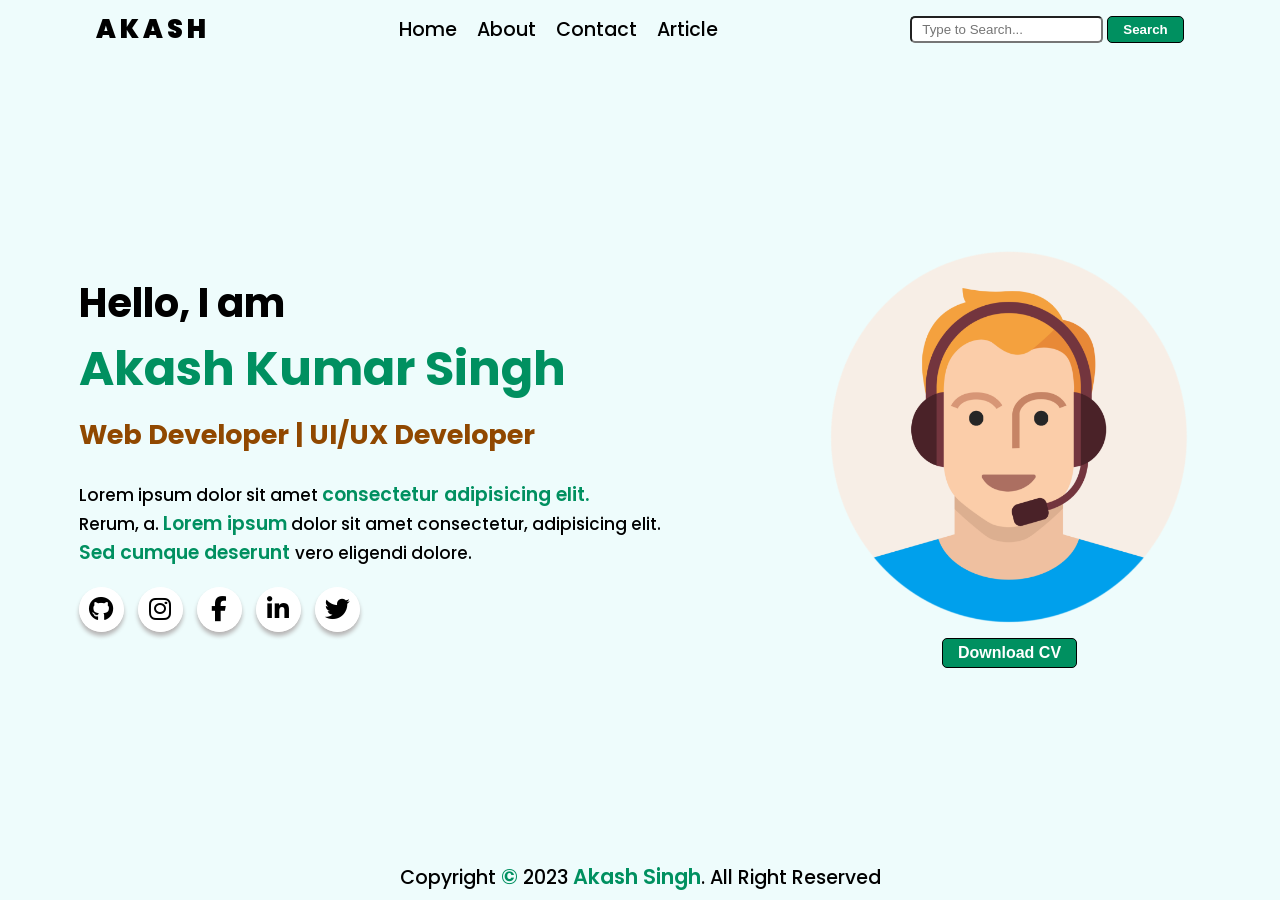
==== 2. Simple Portfolio with HTML and CSS/index.html @ 055cde73 "updated" ====
<!DOCTYPE html>
<html lang="en">

<head>
    <meta charset="UTF-8">
    <meta http-equiv="X-UA-Compatible" content="IE=edge">
    <meta name="viewport" content="width=device-width, initial-scale=1.0">
    <!-- font styles -->
    <link rel="preconnect" href="https://fonts.googleapis.com">
    <link rel="preconnect" href="https://fonts.gstatic.com" crossorigin>
    <link href="https://fonts.googleapis.com/css2?family=Poppins:wght@400&display=swap" rel="stylesheet">
    <!-- icon styles -->

    <title>Simple Portfolio</title>
    <link rel="stylesheet" href="./style.css">

    <link rel="stylesheet" href="https://cdnjs.cloudflare.com/ajax/libs/font-awesome/6.2.1/css/all.min.css"
        integrity="sha512-MV7K8+y+gLIBoVD59lQIYicR65iaqukzvf/nwasF0nqhPay5w/9lJmVM2hMDcnK1OnMGCdVK+iQrJ7lzPJQd1w=="
        crossorigin="anonymous" referrerpolicy="no-referrer" />
</head>

<body>
    <!-- HEADER FILE -->

    <header>
        <nav>
            <!-- LOGO -->
            <div class="logo">
                <span>A</span>
                <span>K</span>
                <span>A</span>
                <span>S</span>
                <span>H</span>
            </div>
            <!-- nav list -->
            <ul>
                <li><a href="#">Home</a></li>
                <li><a href="#">About</a></li>
                <li><a href="#">Contact</a></li>
                <li><a href="#">Article</a></li>
            </ul>

            <!-- search field -->
            <div class="search-field">
                <form>
                    <input type="text" placeholder="Type to Search...">
                    <button type="submit">Search</button>
                    </span>
                </form>
            </div>
        </nav>
    </header>

    <!-- hero section -->
    <section>
        <div class="hero-left">
            <h1>Hello, I am <br><span> Akash Kumar Singh </span></h1>
            <h2>Web Developer | UI/UX Developer</h2>
            <p>Lorem ipsum dolor sit amet <span> consectetur adipisicing elit.</span><br> Rerum, a. <span> Lorem
                    ipsum</span> dolor sit amet
                consectetur, adipisicing elit. <br> <span> Sed cumque deserunt </span> vero eligendi dolore.</p>

            <!-- Social Icons -->

            <div class="social">
                <div class="links">
                    <div class="icon"><a href=""><i class="fa-brands fa-github"></i></a></div><span>Github</span>
                </div>
                <div class="links">
                    <div class="icon"><a href=""><i class="fa-brands fa-instagram"></i></a></div><span>Instagram</span>
                </div>
                <div class="links">
                    <div class="icon"><a href=""><i class="fa-brands fa-facebook-f"></i></a></div><span>Facebook</span>
                </div>
                <div class="links">
                    <div class="icon"><a href=""><i class="fa-brands fa-linkedin-in"></i></a></div><span>Linkedin</span>
                </div>
                <div class="links">
                    <div class="icon"><a href=""><i class="fa-brands fa-twitter"></i></a></div><span>Twitter</span>
                </div>
            </div>
        </div>


        <div class="hero-right">
            <img src="./assets/pngwing.com (6).png" alt="">
            <button>Download CV</button>
        </div>
    </section>

    <!-- footer -->
    <footer>
        <div>
            <p> Copyright <span>&copy</span> 2023 <span> Akash Singh</span>. All Right Reserved </p>
        </div>
    </footer>
</body>

</html>
---- 2. Simple Portfolio with HTML and CSS/style.css ----
* {
    margin: 0;
    padding: 0;
    box-sizing: border-box;
    /* overflow: hidden; */

}

body {
    height: 100vh;
    width: 100vw;
    background-color: #eefcfc;
    display: flex;
    flex-direction: column;
    justify-content: space-between;
    font-family: 'Poppins', sans-serif;
}

li {
    list-style: none;
    cursor: pointer;
}

a {
    text-decoration: none;
    color: #000;
}

button {
    width: fit-content;
    color: #fff;
    padding: 5px 15px;
    cursor: pointer;
    border-radius: 5px;
    background-color: #009060;
    border: 1px solid black;
    font-weight: 600;
}

button:hover {
    background-color: #fff;
    color: #009060;
}

/* header */

header {
    padding: 10px 0;
}

nav {
    display: flex;
    width: 100%;
    align-items: center;
    justify-content: space-around;
}

/* logo */

nav .logo>span {
    font-size: 1.6rem;
    font-weight: 900;
    transition: font-size 0.3s;
}

nav .logo>span:hover {
    font-size: 1.7rem;
    color: #009060;
}

/* menu lists */

nav ul {
    display: flex;
    align-items: center;
    font-weight: 500;
    gap: 20px;
    font-size: 1.2rem;
}

nav ul li a:hover {
    color: #009060;
}

/* search field */

.search-field {
    display: flex;
    gap: 10px;
}

.search-field input {
    border-radius: 5px;
    padding: 4px 10px;
}

/* hero section */

section {
    display: flex;
    align-items: center;
    justify-content: space-around;
}

/* hero left section */

section .hero-left h1 {
    font-size: 40px;
    margin-bottom: 10px;
}

section .hero-left h1>span {
    font-size: 48px;
    color: #009060;
}

section .hero-left h2 {
    font-size: 27px;
    margin-bottom: 25px;
    color: #904800;
}

section .hero-left p {
    font-size: 17px;
    font-weight: 500;
    margin-bottom: 20px;
}

section .hero-left p>span {
    font-size: 19px;
    font-weight: 600;
    color: #009060;
}

/* hero right section */

section .hero-right {
    display: flex;
    flex-direction: column;
    align-items: center;
    gap: 10px;
}

section .hero-right>img {
    width: 24rem;
    height: 24rem;
}

section .hero-right>button {
    font-size: 1rem;
    font-weight: 600;
}

/* social links */

/* .social {
    position: fixed;
    bottom: 1rem;
    left: 1rem;
} */

.links {
    display: inline-block;
    border-radius: 45px;
    background-color: rgb(255, 255, 255);
    margin-right: 10px;
    cursor: pointer;
    height: 45px;
    width: 45px;
    transition: all 0.3s ease-out;
    overflow: hidden;
    box-shadow: 0px 4px 4px #b7b5b5;
}

.social .links:hover {
    width: 170px;
}

.social .links .icon {
    display: inline-block;
    background-color: rgb(255, 255, 255);
    height: 45px;
    width: 45px;
    text-align: center;
    border-radius: 45px;
    line-height: 45px;
    box-sizing: border-box;
    transition: all 0.3s ease-out;
}

.social .links:nth-child(1):hover .icon {
    background: #131a1a;
}

.social .links:nth-child(2):hover .icon {
    background: #ed0f55;
}

.social .links:nth-child(3):hover .icon {
    background: #2b8cf3;
}

.social .links:nth-child(4):hover .icon {
    background: #0261ba;
}

.social .links:nth-child(5):hover .icon {
    background: #00d5ff;
}


.social .links .icon i {
    font-size: 25px;
    line-height: 45px;
}

.social .links:hover .icon i {
    color: #ffffff;
}

.social .links span {
    font-size: 18px;
    padding-left: 10px;
    font-weight: 600;
    align-items: center;
}

.social .links:nth-child(1):hover span {
    color: #131a1a;
}

.social .links:nth-child(2):hover span {
    color: #ed0f55;
}

.social .links:nth-child(3):hover span {
    color: #2b8cf3;
}

.social .links:nth-child(4):hover span {
    color: #0261ba;
}

.social .links:nth-child(5):hover span {
    color: #00d5ff;
}

/* footer */

footer {
    display: flex;
    justify-content: space-around;
    padding: 8px 0;
}

footer p {
    font-size: 1.2rem;
    font-weight: 500;
}

footer p>span {
    font-size: 1.3rem;
    font-weight: 600;
    color: #009060;
}
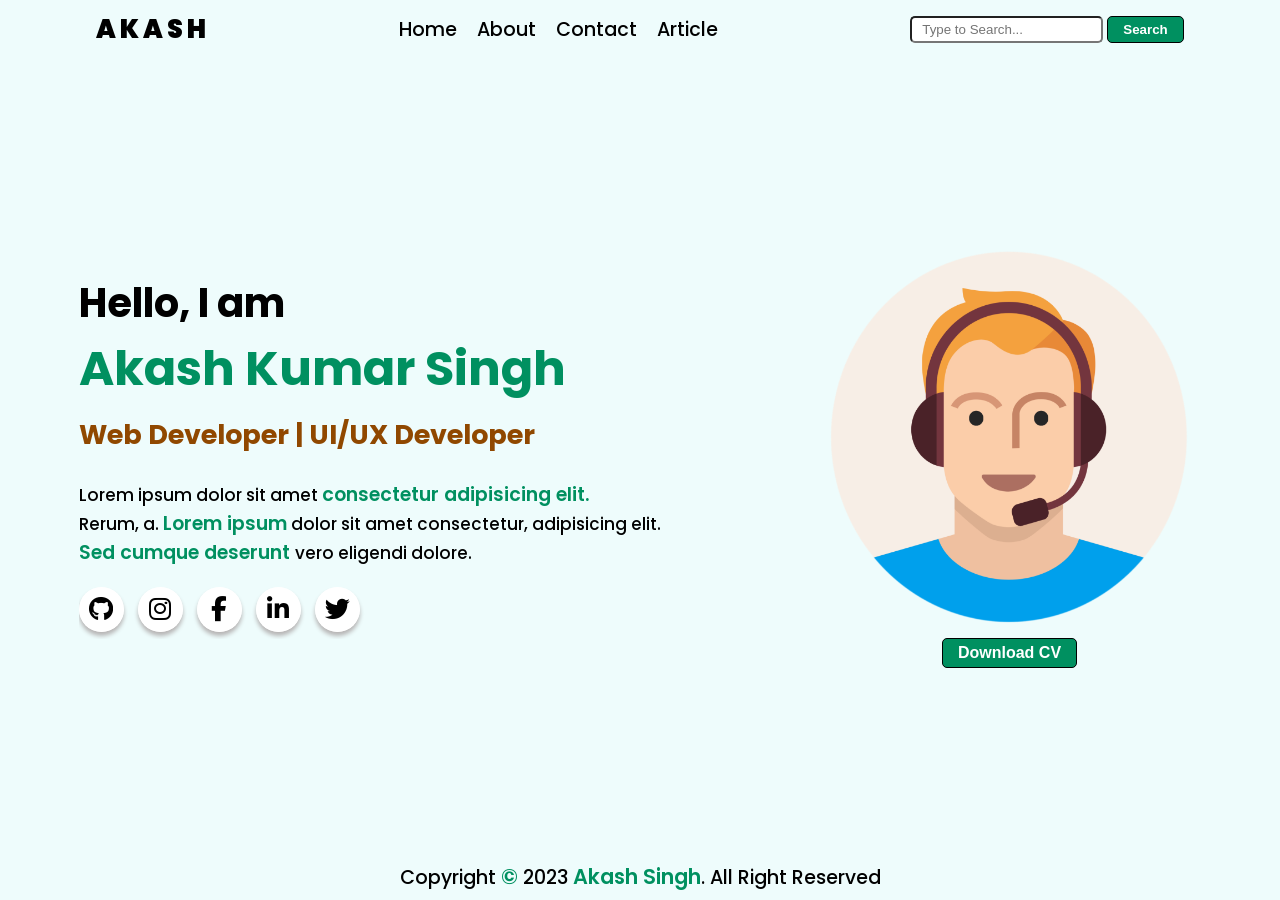
==== commit f7ca2ea8: "updated" ====
--- a/2. Simple Portfolio with HTML and CSS/index.html
+++ b/2. Simple Portfolio with HTML and CSS/index.html
@@ -64,7 +64,8 @@
 
             <div class="social">
                 <div class="links">
-                    <div class="icon"><a href=""><i class="fa-brands fa-github"></i></a></div><span>Github</span>
+                    <div class="icon"><a href="https://github.com/webakash1806"><i class="fa-brands fa-github"></i></a>
+                    </div><span>Github</span>
                 </div>
                 <div class="links">
                     <div class="icon"><a href=""><i class="fa-brands fa-instagram"></i></a></div><span>Instagram</span>
--- a/2. Simple Portfolio with HTML and CSS/style.css
+++ b/2. Simple Portfolio with HTML and CSS/style.css
@@ -2,7 +2,7 @@
     margin: 0;
     padding: 0;
     box-sizing: border-box;
-    /* overflow: hidden; */
+    overflow: hidden;
 
 }
 
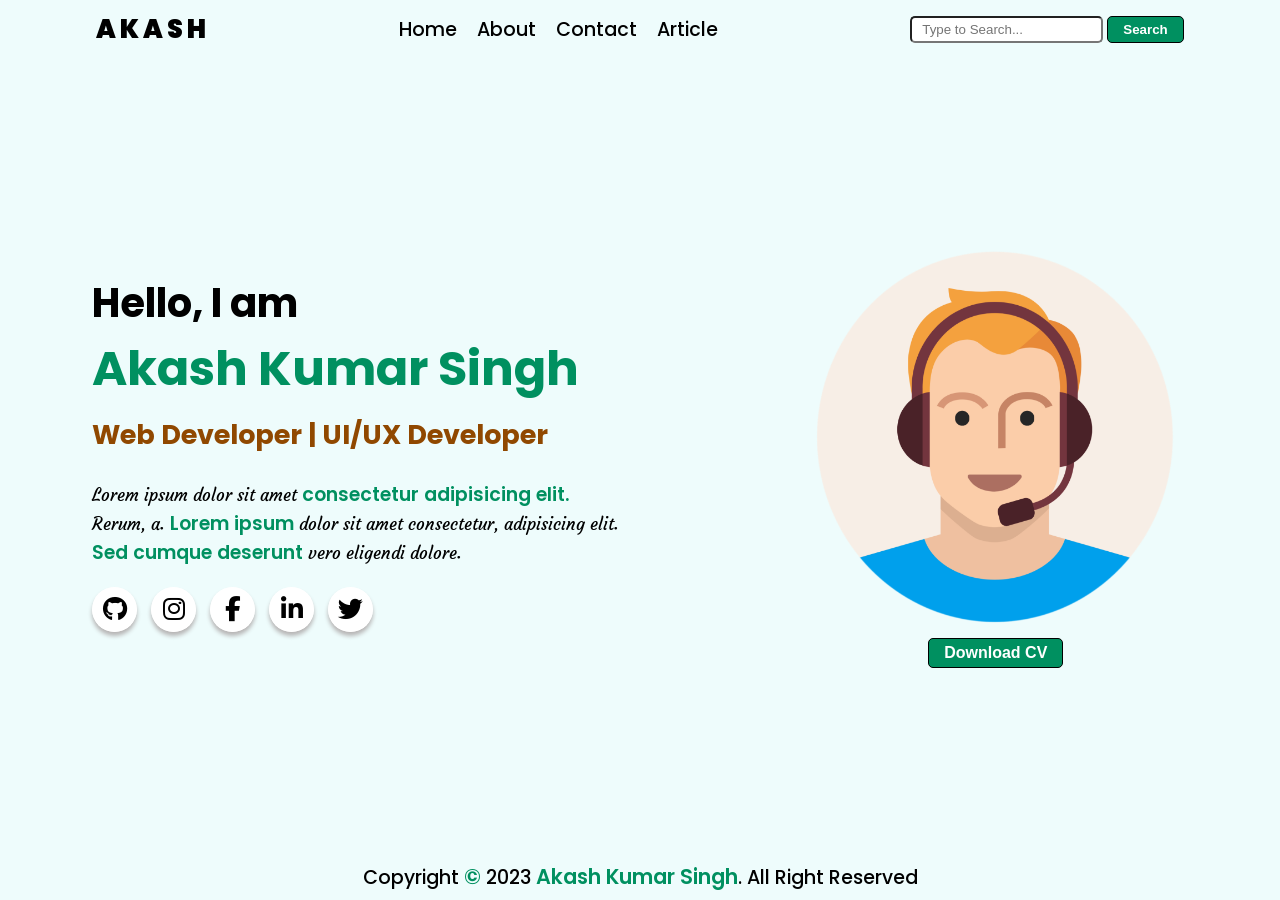
==== commit 95afc49a: "updated" ====
--- a/2. Simple Portfolio with HTML and CSS/index.html
+++ b/2. Simple Portfolio with HTML and CSS/index.html
@@ -8,7 +8,9 @@
     <!-- font styles -->
     <link rel="preconnect" href="https://fonts.googleapis.com">
     <link rel="preconnect" href="https://fonts.gstatic.com" crossorigin>
-    <link href="https://fonts.googleapis.com/css2?family=Poppins:wght@400&display=swap" rel="stylesheet">
+    <link
+        href="https://fonts.googleapis.com/css2?family=Courgette&family=Poppins:wght@300;400;500;600;700;800&display=swap"
+        rel="stylesheet">
     <!-- icon styles -->
 
     <title>Simple Portfolio</title>
@@ -92,7 +94,7 @@
     <!-- footer -->
     <footer>
         <div>
-            <p> Copyright <span>&copy</span> 2023 <span> Akash Singh</span>. All Right Reserved </p>
+            <p> Copyright <span>&copy</span> 2023 <span> Akash Kumar Singh</span>. All Right Reserved </p>
         </div>
     </footer>
 </body>
--- a/2. Simple Portfolio with HTML and CSS/style.css
+++ b/2. Simple Portfolio with HTML and CSS/style.css
@@ -2,7 +2,7 @@
     margin: 0;
     padding: 0;
     box-sizing: border-box;
-    overflow: hidden;
+    /* overflow: hidden; */
 
 }
 
@@ -124,12 +124,16 @@
     font-size: 17px;
     font-weight: 500;
     margin-bottom: 20px;
+    font-family: 'Courgette', cursive;
+
 }
 
 section .hero-left p>span {
     font-size: 19px;
     font-weight: 600;
     color: #009060;
+
+    font-family: 'Poppins', sans-serif;
 }
 
 /* hero right section */
@@ -153,11 +157,7 @@
 
 /* social links */
 
-/* .social {
-    position: fixed;
-    bottom: 1rem;
-    left: 1rem;
-} */
+
 
 .links {
     display: inline-block;
@@ -223,6 +223,8 @@
     padding-left: 10px;
     font-weight: 600;
     align-items: center;
+    font-family: 'Courgette', cursive;
+
 }
 
 .social .links:nth-child(1):hover span {
